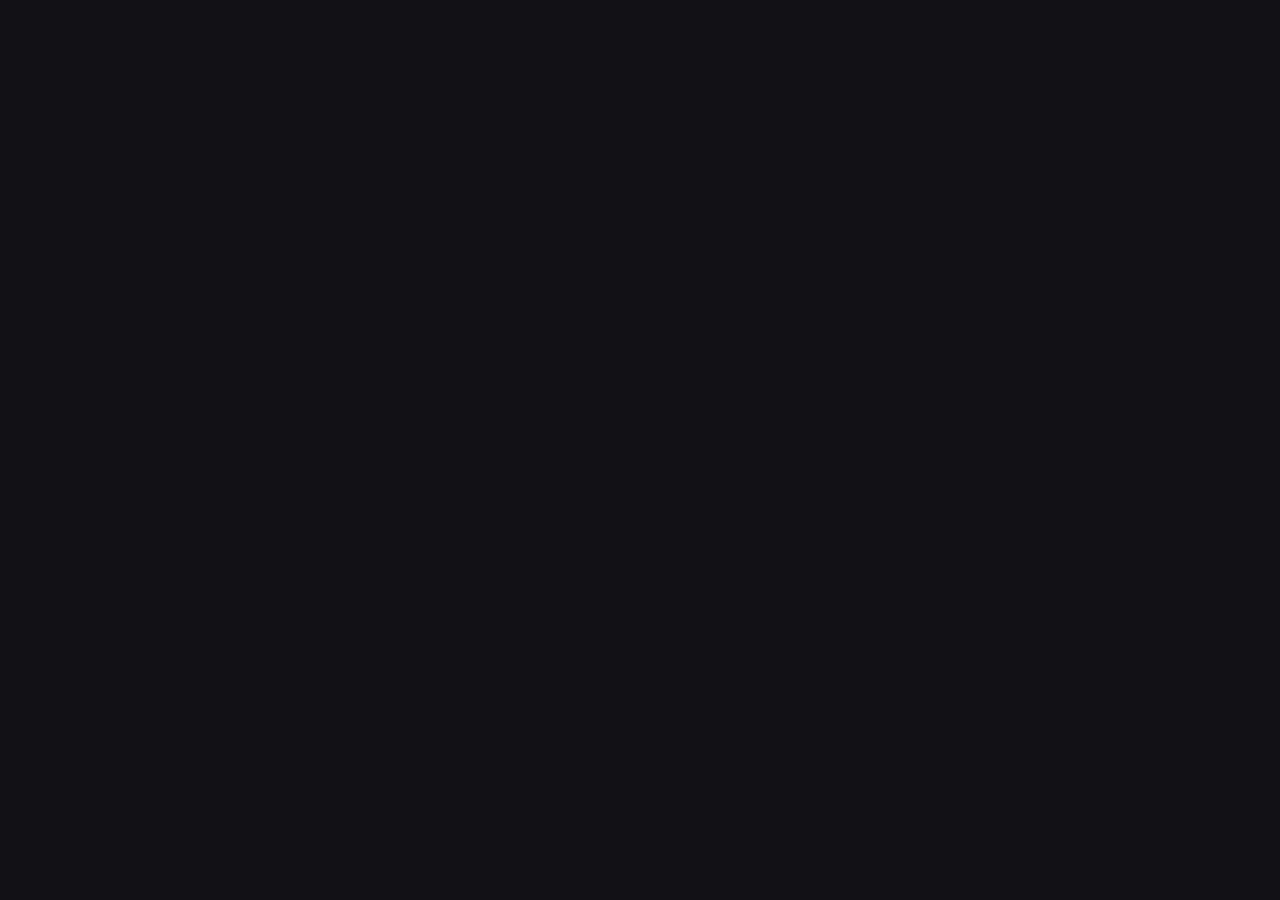
==== privacity.html @ adb990fc "second commit" ====
<!DOCTYPE html>
<html lang="en">
<head>
    <meta charset="UTF-8">
    <meta name="viewport" content="width=device-width, initial-scale=1.0">
    <link rel="stylesheet" href="style.css">
    <title>Politica de Privacidade</title>
</head>
<body>
    
</body>
</html>
---- style.css ----
html {
  font-family: Inter, system-ui, Avenir, Helvetica, Arial, sans-serif;
  line-height: 1.5;
  font-weight: 400;

  font-synthesis: none;
  text-rendering: optimizeLegibility;
  -webkit-font-smoothing: antialiased;
  -moz-osx-font-smoothing: grayscale;
  -webkit-text-size-adjust: 100%;
}
* {
  margin: 0;
}

body {
    display: flex;
    flex-direction: column;
    align-items: center;
    justify-content: center;
    background-color: #121214;
    gap: 2rem;
    padding: 24px;
}
h1 {
    color: white;
}
ul li {
    color: white;
}

a {
    cursor: pointer;
    color: white;
}
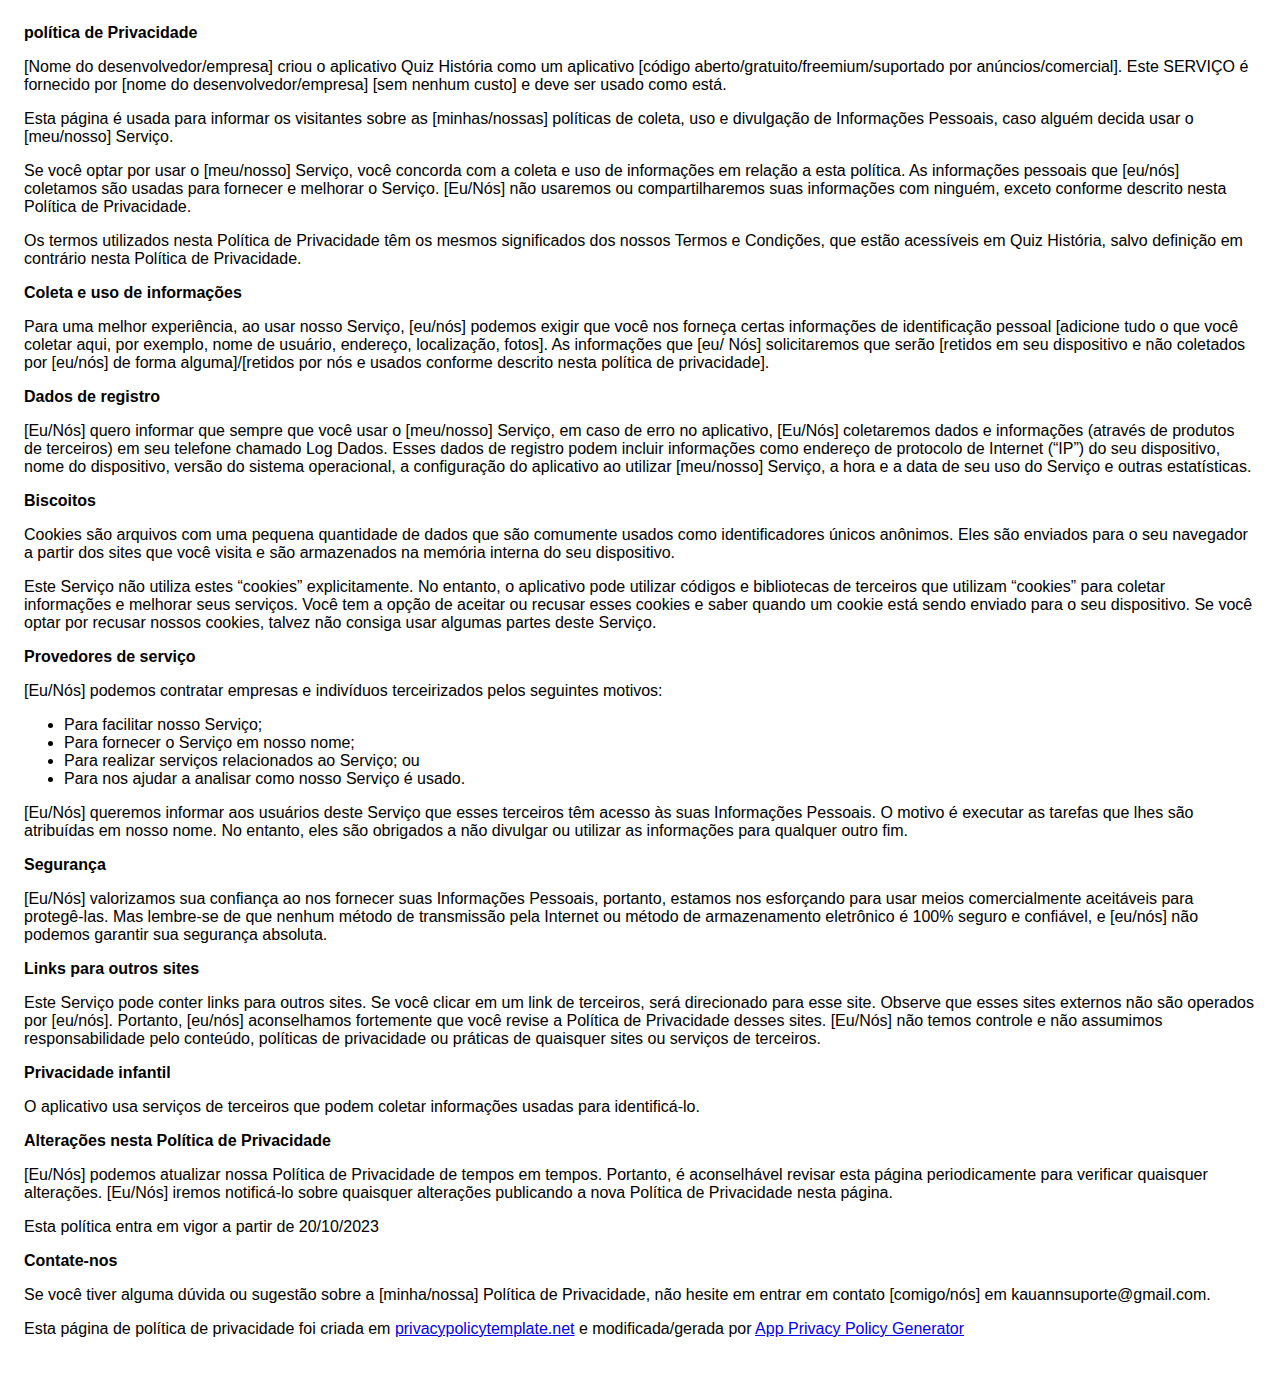
==== commit 41ef52c5: "third commit" ====
--- a/privacity.html
+++ b/privacity.html
@@ -1,12 +1,43 @@
 <!DOCTYPE html>
-<html lang="en">
-<head>
-    <meta charset="UTF-8">
-    <meta name="viewport" content="width=device-width, initial-scale=1.0">
-    <link rel="stylesheet" href="style.css">
-    <title>Politica de Privacidade</title>
-</head>
-<body>
-    
-</body>
-</html>+    <html>
+    <head>
+      <meta charset='utf-8'>
+      <meta name='viewport' content='width=device-width'>
+      <title><font style="vertical-align: inherit;"><font style="vertical-align: inherit;">política de Privacidade</font></font></title>
+      <style> body { font-family: 'Helvetica Neue', Helvetica, Arial, sans-serif; padding:1em; } </style>
+    </head>
+    <body>
+    <strong><font style="vertical-align: inherit;"><font style="vertical-align: inherit;">política de Privacidade</font></font></strong> <p><font style="vertical-align: inherit;"><font style="vertical-align: inherit;">
+                  [Nome do desenvolvedor/empresa] criou o aplicativo Quiz História como um aplicativo [código aberto/gratuito/freemium/suportado por anúncios/comercial]. </font><font style="vertical-align: inherit;">Este SERVIÇO é fornecido por [nome do desenvolvedor/empresa] [sem nenhum custo] e deve ser usado como está.
+                </font></font></p> <p><font style="vertical-align: inherit;"><font style="vertical-align: inherit;">
+                  Esta página é usada para informar os visitantes sobre as [minhas/nossas] políticas de coleta, uso e divulgação de Informações Pessoais, caso alguém decida usar o [meu/nosso] Serviço.
+                </font></font></p> <p><font style="vertical-align: inherit;"><font style="vertical-align: inherit;">
+                  Se você optar por usar o [meu/nosso] Serviço, você concorda com a coleta e uso de informações em relação a esta política. </font><font style="vertical-align: inherit;">As informações pessoais que [eu/nós] coletamos são usadas para fornecer e melhorar o Serviço. </font><font style="vertical-align: inherit;">[Eu/Nós] não usaremos ou compartilharemos suas informações com ninguém, exceto conforme descrito nesta Política de Privacidade.
+                </font></font></p> <p><font style="vertical-align: inherit;"><font style="vertical-align: inherit;">
+                  Os termos utilizados nesta Política de Privacidade têm os mesmos significados dos nossos Termos e Condições, que estão acessíveis em Quiz História, salvo definição em contrário nesta Política de Privacidade.
+                </font></font></p> <p><strong><font style="vertical-align: inherit;"><font style="vertical-align: inherit;">Coleta e uso de informações</font></font></strong></p> <p><font style="vertical-align: inherit;"><font style="vertical-align: inherit;">
+                  Para uma melhor experiência, ao usar nosso Serviço, [eu/nós] podemos exigir que você nos forneça certas informações de identificação pessoal [adicione tudo o que você coletar aqui, por exemplo, nome de usuário, endereço, localização, fotos]. As informações que [eu/ Nós] solicitaremos que serão [retidos em seu dispositivo e não coletados por [eu/nós] de forma alguma]/[retidos por nós e usados ​​conforme descrito nesta política de privacidade].
+                </font></font></p> <!----> <p><strong><font style="vertical-align: inherit;"><font style="vertical-align: inherit;">Dados de registro</font></font></strong></p> <p><font style="vertical-align: inherit;"><font style="vertical-align: inherit;">
+                  [Eu/Nós] quero informar que sempre que você usar o [meu/nosso] Serviço, em caso de erro no aplicativo, [Eu/Nós] coletaremos dados e informações (através de produtos de terceiros) em seu telefone chamado Log Dados. </font><font style="vertical-align: inherit;">Esses dados de registro podem incluir informações como endereço de protocolo de Internet (“IP”) do seu dispositivo, nome do dispositivo, versão do sistema operacional, a configuração do aplicativo ao utilizar [meu/nosso] Serviço, a hora e a data de seu uso do Serviço e outras estatísticas.
+                </font></font></p> <p><strong><font style="vertical-align: inherit;"><font style="vertical-align: inherit;">Biscoitos</font></font></strong></p> <p><font style="vertical-align: inherit;"><font style="vertical-align: inherit;">
+                  Cookies são arquivos com uma pequena quantidade de dados que são comumente usados ​​como identificadores únicos anônimos. </font><font style="vertical-align: inherit;">Eles são enviados para o seu navegador a partir dos sites que você visita e são armazenados na memória interna do seu dispositivo.
+                </font></font></p> <p><font style="vertical-align: inherit;"><font style="vertical-align: inherit;">
+                  Este Serviço não utiliza estes “cookies” explicitamente. </font><font style="vertical-align: inherit;">No entanto, o aplicativo pode utilizar códigos e bibliotecas de terceiros que utilizam “cookies” para coletar informações e melhorar seus serviços. </font><font style="vertical-align: inherit;">Você tem a opção de aceitar ou recusar esses cookies e saber quando um cookie está sendo enviado para o seu dispositivo. </font><font style="vertical-align: inherit;">Se você optar por recusar nossos cookies, talvez não consiga usar algumas partes deste Serviço.
+                </font></font></p> <p><strong><font style="vertical-align: inherit;"><font style="vertical-align: inherit;">Provedores de serviço</font></font></strong></p> <p><font style="vertical-align: inherit;"><font style="vertical-align: inherit;">
+                  [Eu/Nós] podemos contratar empresas e indivíduos terceirizados pelos seguintes motivos:
+                </font></font></p> <ul><li><font style="vertical-align: inherit;"><font style="vertical-align: inherit;">Para facilitar nosso Serviço;</font></font></li> <li><font style="vertical-align: inherit;"><font style="vertical-align: inherit;">Para fornecer o Serviço em nosso nome;</font></font></li> <li><font style="vertical-align: inherit;"><font style="vertical-align: inherit;">Para realizar serviços relacionados ao Serviço; </font><font style="vertical-align: inherit;">ou</font></font></li> <li><font style="vertical-align: inherit;"><font style="vertical-align: inherit;">Para nos ajudar a analisar como nosso Serviço é usado.</font></font></li></ul> <p><font style="vertical-align: inherit;"><font style="vertical-align: inherit;">
+                  [Eu/Nós] queremos informar aos usuários deste Serviço que esses terceiros têm acesso às suas Informações Pessoais. </font><font style="vertical-align: inherit;">O motivo é executar as tarefas que lhes são atribuídas em nosso nome. </font><font style="vertical-align: inherit;">No entanto, eles são obrigados a não divulgar ou utilizar as informações para qualquer outro fim.
+                </font></font></p> <p><strong><font style="vertical-align: inherit;"><font style="vertical-align: inherit;">Segurança</font></font></strong></p> <p><font style="vertical-align: inherit;"><font style="vertical-align: inherit;">
+                  [Eu/Nós] valorizamos sua confiança ao nos fornecer suas Informações Pessoais, portanto, estamos nos esforçando para usar meios comercialmente aceitáveis ​​para protegê-las. </font><font style="vertical-align: inherit;">Mas lembre-se de que nenhum método de transmissão pela Internet ou método de armazenamento eletrônico é 100% seguro e confiável, e [eu/nós] não podemos garantir sua segurança absoluta.
+                </font></font></p> <p><strong><font style="vertical-align: inherit;"><font style="vertical-align: inherit;">Links para outros sites</font></font></strong></p> <p><font style="vertical-align: inherit;"><font style="vertical-align: inherit;">
+                  Este Serviço pode conter links para outros sites. </font><font style="vertical-align: inherit;">Se você clicar em um link de terceiros, será direcionado para esse site. </font><font style="vertical-align: inherit;">Observe que esses sites externos não são operados por [eu/nós]. </font><font style="vertical-align: inherit;">Portanto, [eu/nós] aconselhamos fortemente que você revise a Política de Privacidade desses sites. </font><font style="vertical-align: inherit;">[Eu/Nós] não temos controle e não assumimos responsabilidade pelo conteúdo, políticas de privacidade ou práticas de quaisquer sites ou serviços de terceiros.
+                </font></font></p> <p><strong><font style="vertical-align: inherit;"><font style="vertical-align: inherit;">Privacidade infantil</font></font></strong></p> <!----> <div><p><font style="vertical-align: inherit;"><font style="vertical-align: inherit;">
+                    O aplicativo usa serviços de terceiros que podem coletar informações usadas para identificá-lo.
+                  </font></font></p></div> <p><strong><font style="vertical-align: inherit;"><font style="vertical-align: inherit;">Alterações nesta Política de Privacidade</font></font></strong></p> <p><font style="vertical-align: inherit;"><font style="vertical-align: inherit;">
+                  [Eu/Nós] podemos atualizar nossa Política de Privacidade de tempos em tempos. </font><font style="vertical-align: inherit;">Portanto, é aconselhável revisar esta página periodicamente para verificar quaisquer alterações. </font><font style="vertical-align: inherit;">[Eu/Nós] iremos notificá-lo sobre quaisquer alterações publicando a nova Política de Privacidade nesta página.
+                </font></font></p> <p><font style="vertical-align: inherit;"><font style="vertical-align: inherit;">Esta política entra em vigor a partir de 20/10/2023</font></font></p> <p><strong><font style="vertical-align: inherit;"><font style="vertical-align: inherit;">Contate-nos</font></font></strong></p> <p><font style="vertical-align: inherit;"><font style="vertical-align: inherit;">
+                  Se você tiver alguma dúvida ou sugestão sobre a [minha/nossa] Política de Privacidade, não hesite em entrar em contato [comigo/nós] em kauannsuporte@gmail.com.
+                </font></font></p> <p><font style="vertical-align: inherit;"><font style="vertical-align: inherit;">Esta página de política de privacidade foi criada em </font></font><a href="https://privacypolicytemplate.net" target="_blank" rel="noopener noreferrer"><font style="vertical-align: inherit;"><font style="vertical-align: inherit;">privacypolicytemplate.net</font></font></a><font style="vertical-align: inherit;"><font style="vertical-align: inherit;"> e modificada/gerada por </font></font><a href="https://app-privacy-policy-generator.nisrulz.com/" target="_blank" rel="noopener noreferrer"><font style="vertical-align: inherit;"><font style="vertical-align: inherit;">App Privacy Policy Generator</font></font></a></p>
+    </body>
+    </html>
+      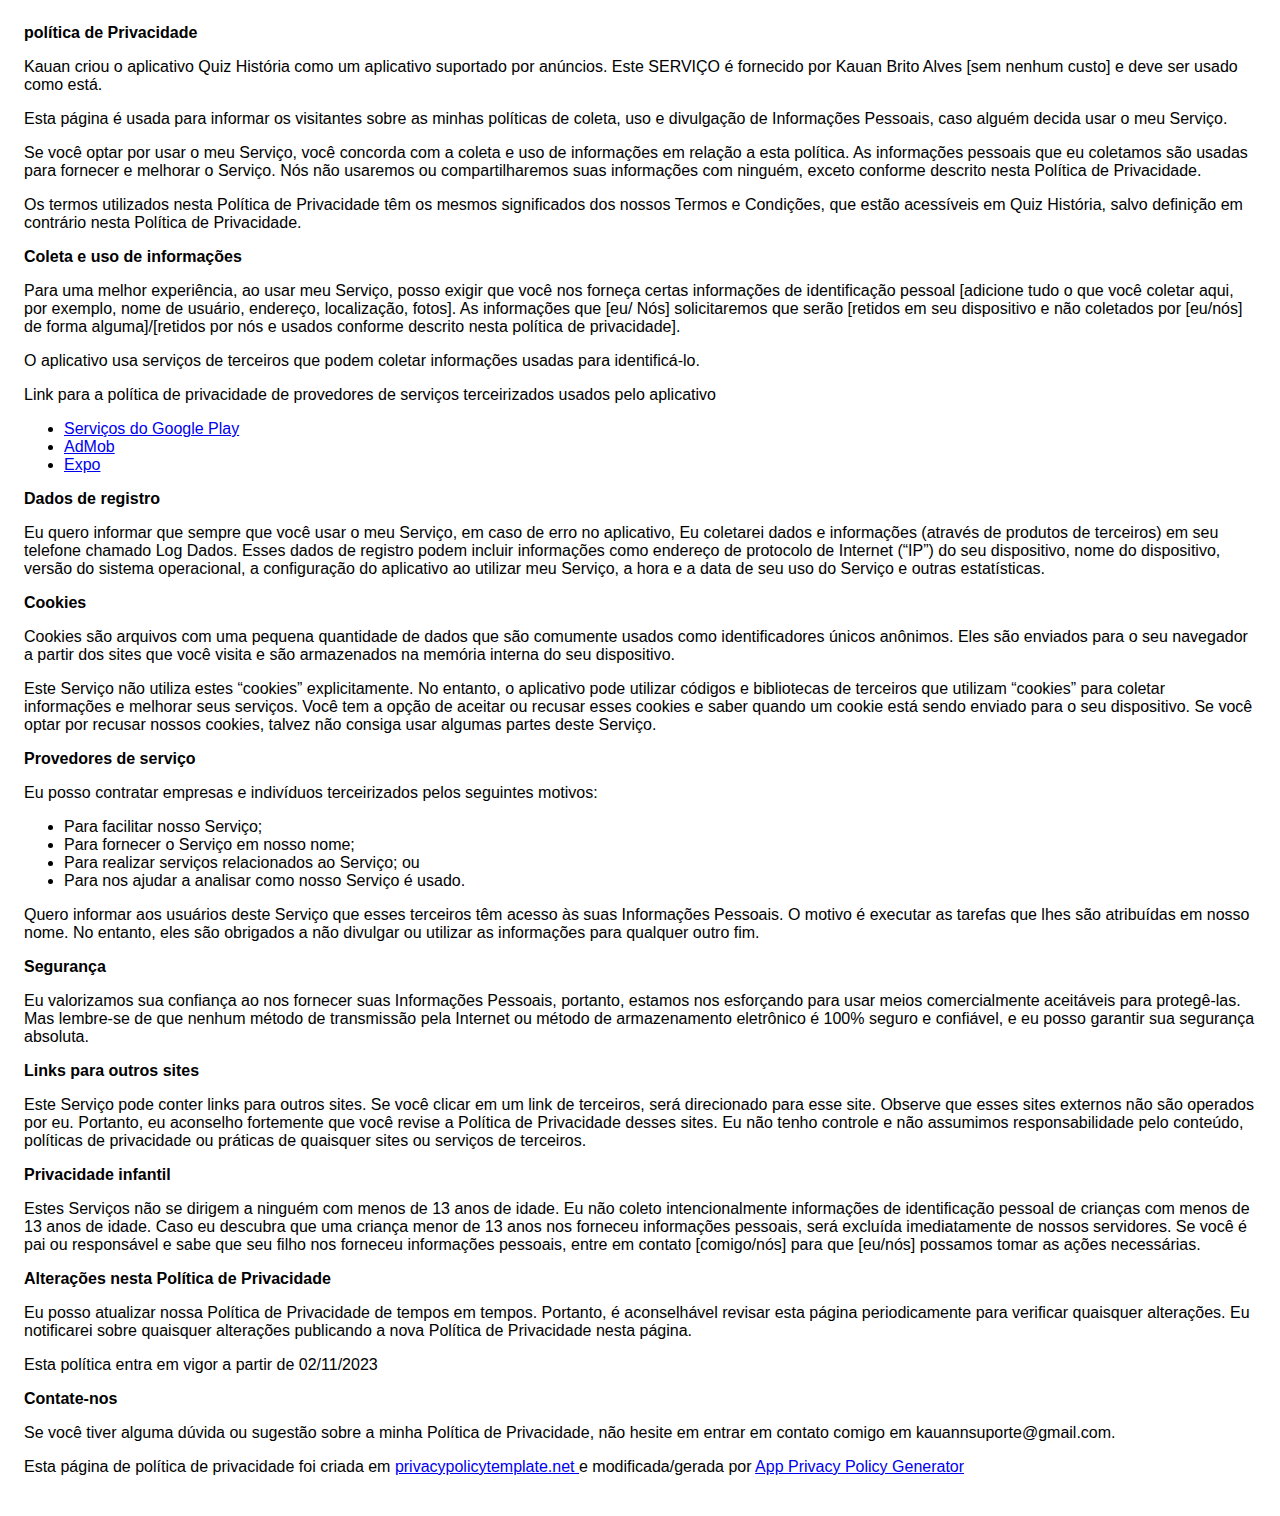
==== commit e4c1af84: "fix" ====
--- a/privacity.html
+++ b/privacity.html
@@ -3,41 +3,370 @@
     <head>
       <meta charset='utf-8'>
       <meta name='viewport' content='width=device-width'>
-      <title><font style="vertical-align: inherit;"><font style="vertical-align: inherit;">política de Privacidade</font></font></title>
-      <style> body { font-family: 'Helvetica Neue', Helvetica, Arial, sans-serif; padding:1em; } </style>
+      <title>Política de Privacidade</title>
+      <style> 
+        body { 
+          font-family: 'Helvetica Neue', Helvetica, Arial, sans-serif;
+           padding:1em; 
+          } 
+      </style> 
     </head>
+
     <body>
-    <strong><font style="vertical-align: inherit;"><font style="vertical-align: inherit;">política de Privacidade</font></font></strong> <p><font style="vertical-align: inherit;"><font style="vertical-align: inherit;">
-                  [Nome do desenvolvedor/empresa] criou o aplicativo Quiz História como um aplicativo [código aberto/gratuito/freemium/suportado por anúncios/comercial]. </font><font style="vertical-align: inherit;">Este SERVIÇO é fornecido por [nome do desenvolvedor/empresa] [sem nenhum custo] e deve ser usado como está.
-                </font></font></p> <p><font style="vertical-align: inherit;"><font style="vertical-align: inherit;">
-                  Esta página é usada para informar os visitantes sobre as [minhas/nossas] políticas de coleta, uso e divulgação de Informações Pessoais, caso alguém decida usar o [meu/nosso] Serviço.
-                </font></font></p> <p><font style="vertical-align: inherit;"><font style="vertical-align: inherit;">
-                  Se você optar por usar o [meu/nosso] Serviço, você concorda com a coleta e uso de informações em relação a esta política. </font><font style="vertical-align: inherit;">As informações pessoais que [eu/nós] coletamos são usadas para fornecer e melhorar o Serviço. </font><font style="vertical-align: inherit;">[Eu/Nós] não usaremos ou compartilharemos suas informações com ninguém, exceto conforme descrito nesta Política de Privacidade.
-                </font></font></p> <p><font style="vertical-align: inherit;"><font style="vertical-align: inherit;">
-                  Os termos utilizados nesta Política de Privacidade têm os mesmos significados dos nossos Termos e Condições, que estão acessíveis em Quiz História, salvo definição em contrário nesta Política de Privacidade.
-                </font></font></p> <p><strong><font style="vertical-align: inherit;"><font style="vertical-align: inherit;">Coleta e uso de informações</font></font></strong></p> <p><font style="vertical-align: inherit;"><font style="vertical-align: inherit;">
-                  Para uma melhor experiência, ao usar nosso Serviço, [eu/nós] podemos exigir que você nos forneça certas informações de identificação pessoal [adicione tudo o que você coletar aqui, por exemplo, nome de usuário, endereço, localização, fotos]. As informações que [eu/ Nós] solicitaremos que serão [retidos em seu dispositivo e não coletados por [eu/nós] de forma alguma]/[retidos por nós e usados ​​conforme descrito nesta política de privacidade].
-                </font></font></p> <!----> <p><strong><font style="vertical-align: inherit;"><font style="vertical-align: inherit;">Dados de registro</font></font></strong></p> <p><font style="vertical-align: inherit;"><font style="vertical-align: inherit;">
-                  [Eu/Nós] quero informar que sempre que você usar o [meu/nosso] Serviço, em caso de erro no aplicativo, [Eu/Nós] coletaremos dados e informações (através de produtos de terceiros) em seu telefone chamado Log Dados. </font><font style="vertical-align: inherit;">Esses dados de registro podem incluir informações como endereço de protocolo de Internet (“IP”) do seu dispositivo, nome do dispositivo, versão do sistema operacional, a configuração do aplicativo ao utilizar [meu/nosso] Serviço, a hora e a data de seu uso do Serviço e outras estatísticas.
-                </font></font></p> <p><strong><font style="vertical-align: inherit;"><font style="vertical-align: inherit;">Biscoitos</font></font></strong></p> <p><font style="vertical-align: inherit;"><font style="vertical-align: inherit;">
-                  Cookies são arquivos com uma pequena quantidade de dados que são comumente usados ​​como identificadores únicos anônimos. </font><font style="vertical-align: inherit;">Eles são enviados para o seu navegador a partir dos sites que você visita e são armazenados na memória interna do seu dispositivo.
-                </font></font></p> <p><font style="vertical-align: inherit;"><font style="vertical-align: inherit;">
-                  Este Serviço não utiliza estes “cookies” explicitamente. </font><font style="vertical-align: inherit;">No entanto, o aplicativo pode utilizar códigos e bibliotecas de terceiros que utilizam “cookies” para coletar informações e melhorar seus serviços. </font><font style="vertical-align: inherit;">Você tem a opção de aceitar ou recusar esses cookies e saber quando um cookie está sendo enviado para o seu dispositivo. </font><font style="vertical-align: inherit;">Se você optar por recusar nossos cookies, talvez não consiga usar algumas partes deste Serviço.
-                </font></font></p> <p><strong><font style="vertical-align: inherit;"><font style="vertical-align: inherit;">Provedores de serviço</font></font></strong></p> <p><font style="vertical-align: inherit;"><font style="vertical-align: inherit;">
-                  [Eu/Nós] podemos contratar empresas e indivíduos terceirizados pelos seguintes motivos:
-                </font></font></p> <ul><li><font style="vertical-align: inherit;"><font style="vertical-align: inherit;">Para facilitar nosso Serviço;</font></font></li> <li><font style="vertical-align: inherit;"><font style="vertical-align: inherit;">Para fornecer o Serviço em nosso nome;</font></font></li> <li><font style="vertical-align: inherit;"><font style="vertical-align: inherit;">Para realizar serviços relacionados ao Serviço; </font><font style="vertical-align: inherit;">ou</font></font></li> <li><font style="vertical-align: inherit;"><font style="vertical-align: inherit;">Para nos ajudar a analisar como nosso Serviço é usado.</font></font></li></ul> <p><font style="vertical-align: inherit;"><font style="vertical-align: inherit;">
-                  [Eu/Nós] queremos informar aos usuários deste Serviço que esses terceiros têm acesso às suas Informações Pessoais. </font><font style="vertical-align: inherit;">O motivo é executar as tarefas que lhes são atribuídas em nosso nome. </font><font style="vertical-align: inherit;">No entanto, eles são obrigados a não divulgar ou utilizar as informações para qualquer outro fim.
-                </font></font></p> <p><strong><font style="vertical-align: inherit;"><font style="vertical-align: inherit;">Segurança</font></font></strong></p> <p><font style="vertical-align: inherit;"><font style="vertical-align: inherit;">
-                  [Eu/Nós] valorizamos sua confiança ao nos fornecer suas Informações Pessoais, portanto, estamos nos esforçando para usar meios comercialmente aceitáveis ​​para protegê-las. </font><font style="vertical-align: inherit;">Mas lembre-se de que nenhum método de transmissão pela Internet ou método de armazenamento eletrônico é 100% seguro e confiável, e [eu/nós] não podemos garantir sua segurança absoluta.
-                </font></font></p> <p><strong><font style="vertical-align: inherit;"><font style="vertical-align: inherit;">Links para outros sites</font></font></strong></p> <p><font style="vertical-align: inherit;"><font style="vertical-align: inherit;">
-                  Este Serviço pode conter links para outros sites. </font><font style="vertical-align: inherit;">Se você clicar em um link de terceiros, será direcionado para esse site. </font><font style="vertical-align: inherit;">Observe que esses sites externos não são operados por [eu/nós]. </font><font style="vertical-align: inherit;">Portanto, [eu/nós] aconselhamos fortemente que você revise a Política de Privacidade desses sites. </font><font style="vertical-align: inherit;">[Eu/Nós] não temos controle e não assumimos responsabilidade pelo conteúdo, políticas de privacidade ou práticas de quaisquer sites ou serviços de terceiros.
-                </font></font></p> <p><strong><font style="vertical-align: inherit;"><font style="vertical-align: inherit;">Privacidade infantil</font></font></strong></p> <!----> <div><p><font style="vertical-align: inherit;"><font style="vertical-align: inherit;">
-                    O aplicativo usa serviços de terceiros que podem coletar informações usadas para identificá-lo.
-                  </font></font></p></div> <p><strong><font style="vertical-align: inherit;"><font style="vertical-align: inherit;">Alterações nesta Política de Privacidade</font></font></strong></p> <p><font style="vertical-align: inherit;"><font style="vertical-align: inherit;">
-                  [Eu/Nós] podemos atualizar nossa Política de Privacidade de tempos em tempos. </font><font style="vertical-align: inherit;">Portanto, é aconselhável revisar esta página periodicamente para verificar quaisquer alterações. </font><font style="vertical-align: inherit;">[Eu/Nós] iremos notificá-lo sobre quaisquer alterações publicando a nova Política de Privacidade nesta página.
-                </font></font></p> <p><font style="vertical-align: inherit;"><font style="vertical-align: inherit;">Esta política entra em vigor a partir de 20/10/2023</font></font></p> <p><strong><font style="vertical-align: inherit;"><font style="vertical-align: inherit;">Contate-nos</font></font></strong></p> <p><font style="vertical-align: inherit;"><font style="vertical-align: inherit;">
-                  Se você tiver alguma dúvida ou sugestão sobre a [minha/nossa] Política de Privacidade, não hesite em entrar em contato [comigo/nós] em kauannsuporte@gmail.com.
-                </font></font></p> <p><font style="vertical-align: inherit;"><font style="vertical-align: inherit;">Esta página de política de privacidade foi criada em </font></font><a href="https://privacypolicytemplate.net" target="_blank" rel="noopener noreferrer"><font style="vertical-align: inherit;"><font style="vertical-align: inherit;">privacypolicytemplate.net</font></font></a><font style="vertical-align: inherit;"><font style="vertical-align: inherit;"> e modificada/gerada por </font></font><a href="https://app-privacy-policy-generator.nisrulz.com/" target="_blank" rel="noopener noreferrer"><font style="vertical-align: inherit;"><font style="vertical-align: inherit;">App Privacy Policy Generator</font></font></a></p>
+      <strong>
+        <font style="vertical-align: inherit;"><font style="vertical-align: inherit;">política de Privacidade</font></font>
+      </strong> 
+      <p>
+        <font style="vertical-align: inherit;">
+          <font style="vertical-align: inherit;">
+                    Kauan criou o aplicativo Quiz História como um aplicativo suportado por anúncios. </font><font style="vertical-align: inherit;">Este SERVIÇO é fornecido por Kauan Brito Alves [sem nenhum custo] e deve ser usado como está.
+          </font>
+        </font>
+      </p> 
+      <p>
+        <font style="vertical-align: inherit;">
+          <font style="vertical-align: inherit;">
+                    Esta página é usada para informar os visitantes sobre as minhas políticas de coleta, uso e divulgação de Informações Pessoais, caso alguém decida usar o meu Serviço.
+          </font>
+        </font>
+      </p> 
+      <p>
+        <font style="vertical-align: inherit;">
+          <font style="vertical-align: inherit;">
+                    Se você optar por usar o meu Serviço, você concorda com a coleta e uso de informações em relação a esta política. 
+          </font>
+          <font style="vertical-align: inherit;">
+            As informações pessoais que eu coletamos são usadas para fornecer e melhorar o Serviço. 
+          </font>
+          <font style="vertical-align: inherit;">
+            Nós não usaremos ou compartilharemos suas informações com ninguém, exceto conforme descrito nesta Política de Privacidade.
+          </font>
+        </font>
+      </p> 
+      <p>
+        <font style="vertical-align: inherit;">
+          <font style="vertical-align: inherit;">
+                    Os termos utilizados nesta Política de Privacidade têm os mesmos significados dos nossos Termos e Condições, que estão acessíveis em Quiz História, salvo definição em contrário nesta Política de Privacidade.
+          </font>
+        </font>
+      </p> 
+      <p>
+        <strong>
+          <font style="vertical-align: inherit;">
+            <font style="vertical-align: inherit;">
+              Coleta e uso de informações
+            </font>
+          </font>
+        </strong>
+      </p>
+      <p>
+        <font style="vertical-align: inherit;">
+          <font style="vertical-align: inherit;">
+                    Para uma melhor experiência, ao usar meu Serviço, posso exigir que você nos forneça certas informações de identificação pessoal [adicione tudo o que você coletar aqui, por exemplo, nome de usuário, endereço, localização, fotos]. As informações que [eu/ Nós] solicitaremos que serão [retidos em seu dispositivo e não coletados por [eu/nós] de forma alguma]/[retidos por nós e usados ​​conforme descrito nesta política de privacidade].
+          </font>
+        </font>
+      </p> 
+      <div>
+        <p>
+          <font style="vertical-align: inherit;">
+            <font style="vertical-align: inherit;">
+                      O aplicativo usa serviços de terceiros que podem coletar informações usadas para identificá-lo.
+            </font>
+          </font>
+        </p> 
+        <p>
+          <font style="vertical-align: inherit;">
+            <font style="vertical-align: inherit;">
+                      Link para a política de privacidade de provedores de serviços terceirizados usados ​​pelo aplicativo
+            </font>
+          </font>
+        </p> 
+        <ul>
+          <li>
+            <a href="https://www.google.com/policies/privacy/" target="_blank" rel="noopener noreferrer">
+              <font style="vertical-align: inherit;">
+                <font style="vertical-align: inherit;">
+                  Serviços do Google Play
+                </font>
+              </font>
+            </a>
+          </li>
+          <li>
+            <a href="https://support.google.com/admob/answer/6128543?hl=en" target="_blank" rel="noopener noreferrer">
+              <font style="vertical-align: inherit;">
+                <font style="vertical-align: inherit;">
+                  AdMob
+                </font>
+              </font>
+            </a>
+          </li>
+          <!----><!----><!----><!----><!----><!----><!----><!----><!----><!----><!----><!----><!---->
+          <li>
+            <a href="https://expo.io/privacy" target="_blank" rel="noopener noreferrer">
+              <font style="vertical-align: inherit;">
+                <font style="vertical-align: inherit;">
+                  Expo
+                </font>
+              </font>
+            </a>
+          </li>
+          <!----><!----><!----><!----><!----><!----><!----><!----><!----><!----><!----><!----><!---->
+        </ul>
+      </div> 
+      <p>
+        <strong>
+          <font style="vertical-align: inherit;">
+            <font style="vertical-align: inherit;">
+              Dados de registro
+            </font>
+          </font>
+        </strong>
+      </p> 
+      <p>
+        <font style="vertical-align: inherit;">
+          <font style="vertical-align: inherit;">
+                    Eu quero informar que sempre que você usar o meu Serviço, em caso de erro no aplicativo, Eu coletarei dados e informações (através de produtos de terceiros) em seu telefone chamado Log Dados. 
+          </font>
+          <font style="vertical-align: inherit;">
+            Esses dados de registro podem incluir informações como endereço de protocolo de Internet (“IP”) do seu dispositivo, nome do dispositivo, versão do sistema operacional,
+             a configuração do aplicativo ao utilizar meu Serviço, a hora e a data de seu uso do Serviço e outras estatísticas.
+          </font>
+        </font>
+      </p> 
+      <p>
+        <strong>
+          <font style="vertical-align: inherit;">
+            <font style="vertical-align: inherit;">
+              Cookies
+            </font>
+          </font>
+        </strong>
+      </p> 
+      <p>
+        <font style="vertical-align: inherit;">
+          <font style="vertical-align: inherit;">
+                    Cookies são arquivos com uma pequena quantidade de dados que são comumente usados ​​como identificadores únicos anônimos. 
+          </font>
+          <font style="vertical-align: inherit;">
+            Eles são enviados para o seu navegador a partir dos sites que você visita e são armazenados na memória interna do seu dispositivo.
+          </font>
+        </font>
+      </p> 
+      <p>
+        <font style="vertical-align: inherit;">
+          <font style="vertical-align: inherit;">
+                    Este Serviço não utiliza estes “cookies” explicitamente. 
+          </font>
+          <font style="vertical-align: inherit;">
+            No entanto, o aplicativo pode utilizar códigos e bibliotecas de terceiros que utilizam “cookies” para coletar informações e melhorar seus serviços. 
+          </font>
+          <font style="vertical-align: inherit;">
+            Você tem a opção de aceitar ou recusar esses cookies e saber quando um cookie está sendo enviado para o seu dispositivo. 
+          </font>
+          <font style="vertical-align: inherit;">
+            Se você optar por recusar nossos cookies, talvez não consiga usar algumas partes deste Serviço.
+          </font>
+        </font>
+      </p> 
+      <p>
+        <strong>
+          <font style="vertical-align: inherit;">
+            <font style="vertical-align: inherit;">
+              Provedores de serviço
+            </font>
+          </font>
+        </strong>
+      </p> 
+      <p>
+        <font style="vertical-align: inherit;">
+          <font style="vertical-align: inherit;">
+                    Eu posso contratar empresas e indivíduos terceirizados pelos seguintes motivos:
+          </font>
+        </font>
+      </p> 
+      <ul>
+        <li>
+          <font style="vertical-align: inherit;">
+            <font style="vertical-align: inherit;">
+              Para facilitar nosso Serviço;
+            </font>
+          </font>
+        </li> 
+        <li>
+          <font style="vertical-align: inherit;">
+            <font style="vertical-align: inherit;">
+              Para fornecer o Serviço em nosso nome;
+            </font>
+          </font>
+        </li> 
+        <li>
+          <font style="vertical-align: inherit;">
+            <font style="vertical-align: inherit;">
+              Para realizar serviços relacionados ao Serviço; 
+            </font>
+            <font style="vertical-align: inherit;">
+              ou
+            </font>
+          </font>
+        </li> 
+        <li>
+          <font style="vertical-align: inherit;">
+            <font style="vertical-align: inherit;">
+              Para nos ajudar a analisar como nosso Serviço é usado.
+            </font>
+          </font>
+        </li>
+      </ul> 
+      <p>
+        <font style="vertical-align: inherit;">
+          <font style="vertical-align: inherit;">
+                    Quero informar aos usuários deste Serviço que esses terceiros têm acesso às suas Informações Pessoais. 
+          </font>
+          <font style="vertical-align: inherit;">
+            O motivo é executar as tarefas que lhes são atribuídas em nosso nome. 
+          </font>
+          <font style="vertical-align: inherit;">
+            No entanto, eles são obrigados a não divulgar ou utilizar as informações para qualquer outro fim.
+          </font>
+        </font>
+      </p> 
+      <p>
+        <strong>
+          <font style="vertical-align: inherit;">
+            <font style="vertical-align: inherit;">
+              Segurança
+            </font>
+          </font>
+        </strong>
+      </p> 
+      <p>
+        <font style="vertical-align: inherit;">
+          <font style="vertical-align: inherit;">
+                    Eu valorizamos sua confiança ao nos fornecer suas Informações Pessoais, portanto, estamos nos esforçando para usar meios comercialmente aceitáveis ​​para protegê-las.    
+          </font>
+          <font style="vertical-align: inherit;">
+            Mas lembre-se de que nenhum método de transmissão pela Internet ou método de armazenamento eletrônico é 100% seguro e confiável, e eu posso garantir sua segurança absoluta.
+          </font>
+        </font>
+      </p> 
+      <p>
+        <strong>
+          <font style="vertical-align: inherit;">
+            <font style="vertical-align: inherit;">
+              Links para outros sites
+            </font>
+          </font>
+        </strong>
+      </p> 
+      <p>
+        <font style="vertical-align: inherit;">
+          <font style="vertical-align: inherit;">
+                    Este Serviço pode conter links para outros sites. 
+          </font>
+          <font style="vertical-align: inherit;">
+            Se você clicar em um link de terceiros, será direcionado para esse site. 
+          </font>
+          <font style="vertical-align: inherit;">
+            Observe que esses sites externos não são operados por eu. 
+          </font>
+          <font style="vertical-align: inherit;">
+            Portanto, eu aconselho fortemente que você revise a Política de Privacidade desses sites. 
+          </font>
+          <font style="vertical-align: inherit;">
+            Eu não tenho controle e não assumimos responsabilidade pelo conteúdo, políticas de privacidade ou práticas de quaisquer sites ou serviços de terceiros.
+          </font>
+        </font>
+      </p> 
+      <p>
+        <strong>
+          <font style="vertical-align: inherit;">
+            <font style="vertical-align: inherit;">
+              Privacidade infantil
+            </font>
+          </font>
+        </strong>
+      </p> 
+      <div>
+        <p>
+          <font style="vertical-align: inherit;">
+            <font style="vertical-align: inherit;">
+                      Estes Serviços não se dirigem a ninguém com menos de 13 anos de idade. Eu não coleto intencionalmente informações de identificação pessoal de crianças com menos de 13 anos de idade. </font><font style="vertical-align: inherit;">Caso eu descubra que uma criança menor de 13 anos nos forneceu informações pessoais, será excluída imediatamente de nossos servidores. </font><font style="vertical-align: inherit;">Se você é pai ou responsável e sabe que seu filho nos forneceu informações pessoais, entre em contato [comigo/nós] para que [eu/nós] possamos tomar as ações necessárias.
+            </font>
+          </font>
+        </p>
+      </div> 
+      <!----> 
+      <p>
+        <strong>
+          <font style="vertical-align: inherit;">
+            <font style="vertical-align: inherit;">
+              Alterações nesta Política de Privacidade
+            </font>
+          </font>
+        </strong>
+      </p> 
+      <p>
+        <font style="vertical-align: inherit;">
+          <font style="vertical-align: inherit;">
+                    Eu posso atualizar nossa Política de Privacidade de tempos em tempos.
+          </font>
+          <font style="vertical-align: inherit;">
+            Portanto, é aconselhável revisar esta página periodicamente para verificar quaisquer alterações. 
+          </font>
+          <font style="vertical-align: inherit;">
+            Eu notificarei sobre quaisquer alterações publicando a nova Política de Privacidade nesta página.
+          </font>
+        </font>
+      </p> 
+      <p>
+        <font style="vertical-align: inherit;">
+          <font style="vertical-align: inherit;">
+            Esta política entra em vigor a partir de 02/11/2023
+          </font>
+        </font>
+      </p> 
+      <p>
+        <strong>
+          <font style="vertical-align: inherit;">
+            <font style="vertical-align: inherit;">
+              Contate-nos
+            </font>
+          </font>
+        </strong>
+      </p> 
+      <p>
+        <font style="vertical-align: inherit;">
+          <font style="vertical-align: inherit;">
+                    Se você tiver alguma dúvida ou sugestão sobre a minha Política de Privacidade, não hesite em entrar em contato comigo em kauannsuporte@gmail.com.
+          </font>
+        </font>
+      </p> 
+      <p>
+        <font style="vertical-align: inherit;">
+          <font style="vertical-align: inherit;">
+            Esta página de política de privacidade foi criada em 
+          </font>
+        </font>
+        <a href="https://privacypolicytemplate.net" target="_blank" rel="noopener noreferrer">
+          <font style="vertical-align: inherit;">
+            <font style="vertical-align: inherit;">
+              privacypolicytemplate.net
+            </font>
+          </font>
+        </a>
+        <font style="vertical-align: inherit;">
+          <font style="vertical-align: inherit;">
+             e modificada/gerada por 
+          </font>
+        </font>
+          <a href="https://app-privacy-policy-generator.nisrulz.com/" target="_blank" rel="noopener noreferrer">
+            <font style="vertical-align: inherit;">
+              <font style="vertical-align: inherit;">
+                App Privacy Policy Generator
+              </font>
+            </font>
+          </a>
+        </p>
     </body>
     </html>
       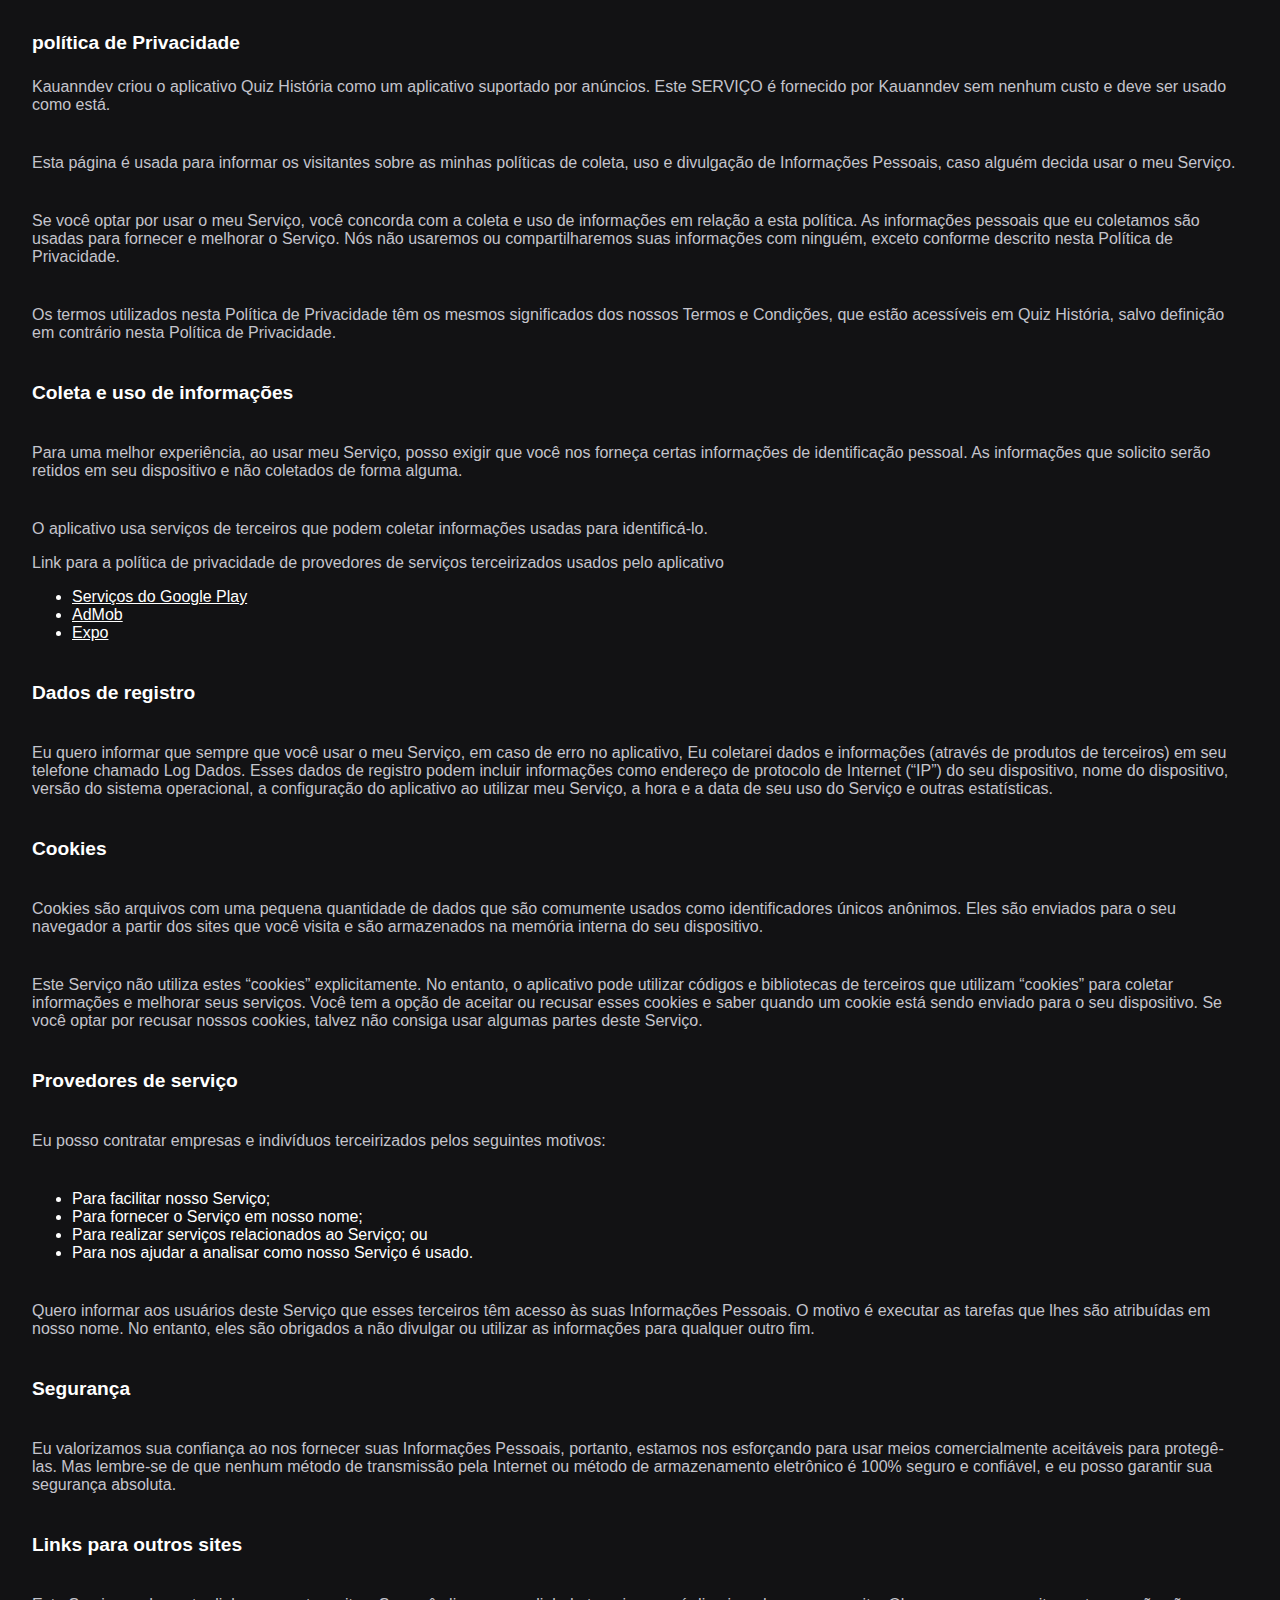
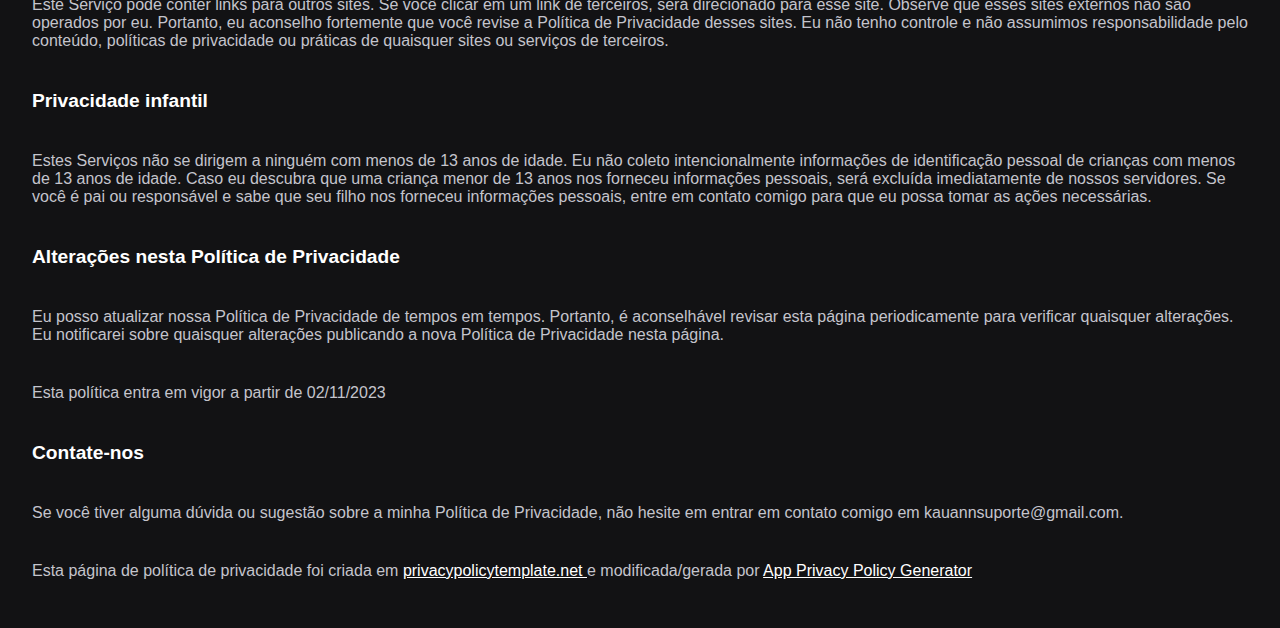
==== commit a08f9c11: "fix" ====
--- a/privacity.html
+++ b/privacity.html
@@ -7,7 +7,27 @@
       <style> 
         body { 
           font-family: 'Helvetica Neue', Helvetica, Arial, sans-serif;
-           padding:1em; 
+          display: flex;
+          flex-direction: column;
+          justify-content: center;
+          background-color: #121214;
+          gap: 0.5rem;
+          padding: 24px;
+          }
+          strong {
+            font-size: 1.2rem;
+            color: white;
+          }
+          p {
+              color: #C4C4CC;
+          }
+          ul li {
+              color: white;
+          }
+
+          a {
+              cursor: pointer;
+              color: white;
           } 
       </style> 
     </head>
@@ -19,7 +39,7 @@
       <p>
         <font style="vertical-align: inherit;">
           <font style="vertical-align: inherit;">
-                    Kauan criou o aplicativo Quiz História como um aplicativo suportado por anúncios. </font><font style="vertical-align: inherit;">Este SERVIÇO é fornecido por Kauan Brito Alves [sem nenhum custo] e deve ser usado como está.
+                    Kauanndev criou o aplicativo Quiz História como um aplicativo suportado por anúncios. </font><font style="vertical-align: inherit;">Este SERVIÇO é fornecido por Kauanndev sem nenhum custo e deve ser usado como está.
           </font>
         </font>
       </p> 
@@ -62,7 +82,7 @@
       <p>
         <font style="vertical-align: inherit;">
           <font style="vertical-align: inherit;">
-                    Para uma melhor experiência, ao usar meu Serviço, posso exigir que você nos forneça certas informações de identificação pessoal [adicione tudo o que você coletar aqui, por exemplo, nome de usuário, endereço, localização, fotos]. As informações que [eu/ Nós] solicitaremos que serão [retidos em seu dispositivo e não coletados por [eu/nós] de forma alguma]/[retidos por nós e usados ​​conforme descrito nesta política de privacidade].
+                    Para uma melhor experiência, ao usar meu Serviço, posso exigir que você nos forneça certas informações de identificação pessoal. As informações que solicito serão retidos em seu dispositivo e não coletados de forma alguma.
           </font>
         </font>
       </p> 
@@ -290,7 +310,13 @@
         <p>
           <font style="vertical-align: inherit;">
             <font style="vertical-align: inherit;">
-                      Estes Serviços não se dirigem a ninguém com menos de 13 anos de idade. Eu não coleto intencionalmente informações de identificação pessoal de crianças com menos de 13 anos de idade. </font><font style="vertical-align: inherit;">Caso eu descubra que uma criança menor de 13 anos nos forneceu informações pessoais, será excluída imediatamente de nossos servidores. </font><font style="vertical-align: inherit;">Se você é pai ou responsável e sabe que seu filho nos forneceu informações pessoais, entre em contato [comigo/nós] para que [eu/nós] possamos tomar as ações necessárias.
+                Estes Serviços não se dirigem a ninguém com menos de 13 anos de idade. Eu não coleto intencionalmente informações de identificação pessoal de crianças com menos de 13 anos de idade. 
+            </font>
+            <font style="vertical-align: inherit;">
+              Caso eu descubra que uma criança menor de 13 anos nos forneceu informações pessoais, será excluída imediatamente de nossos servidores. 
+            </font>
+            <font style="vertical-align: inherit;">
+              Se você é pai ou responsável e sabe que seu filho nos forneceu informações pessoais, entre em contato comigo para que eu possa tomar as ações necessárias.
             </font>
           </font>
         </p>
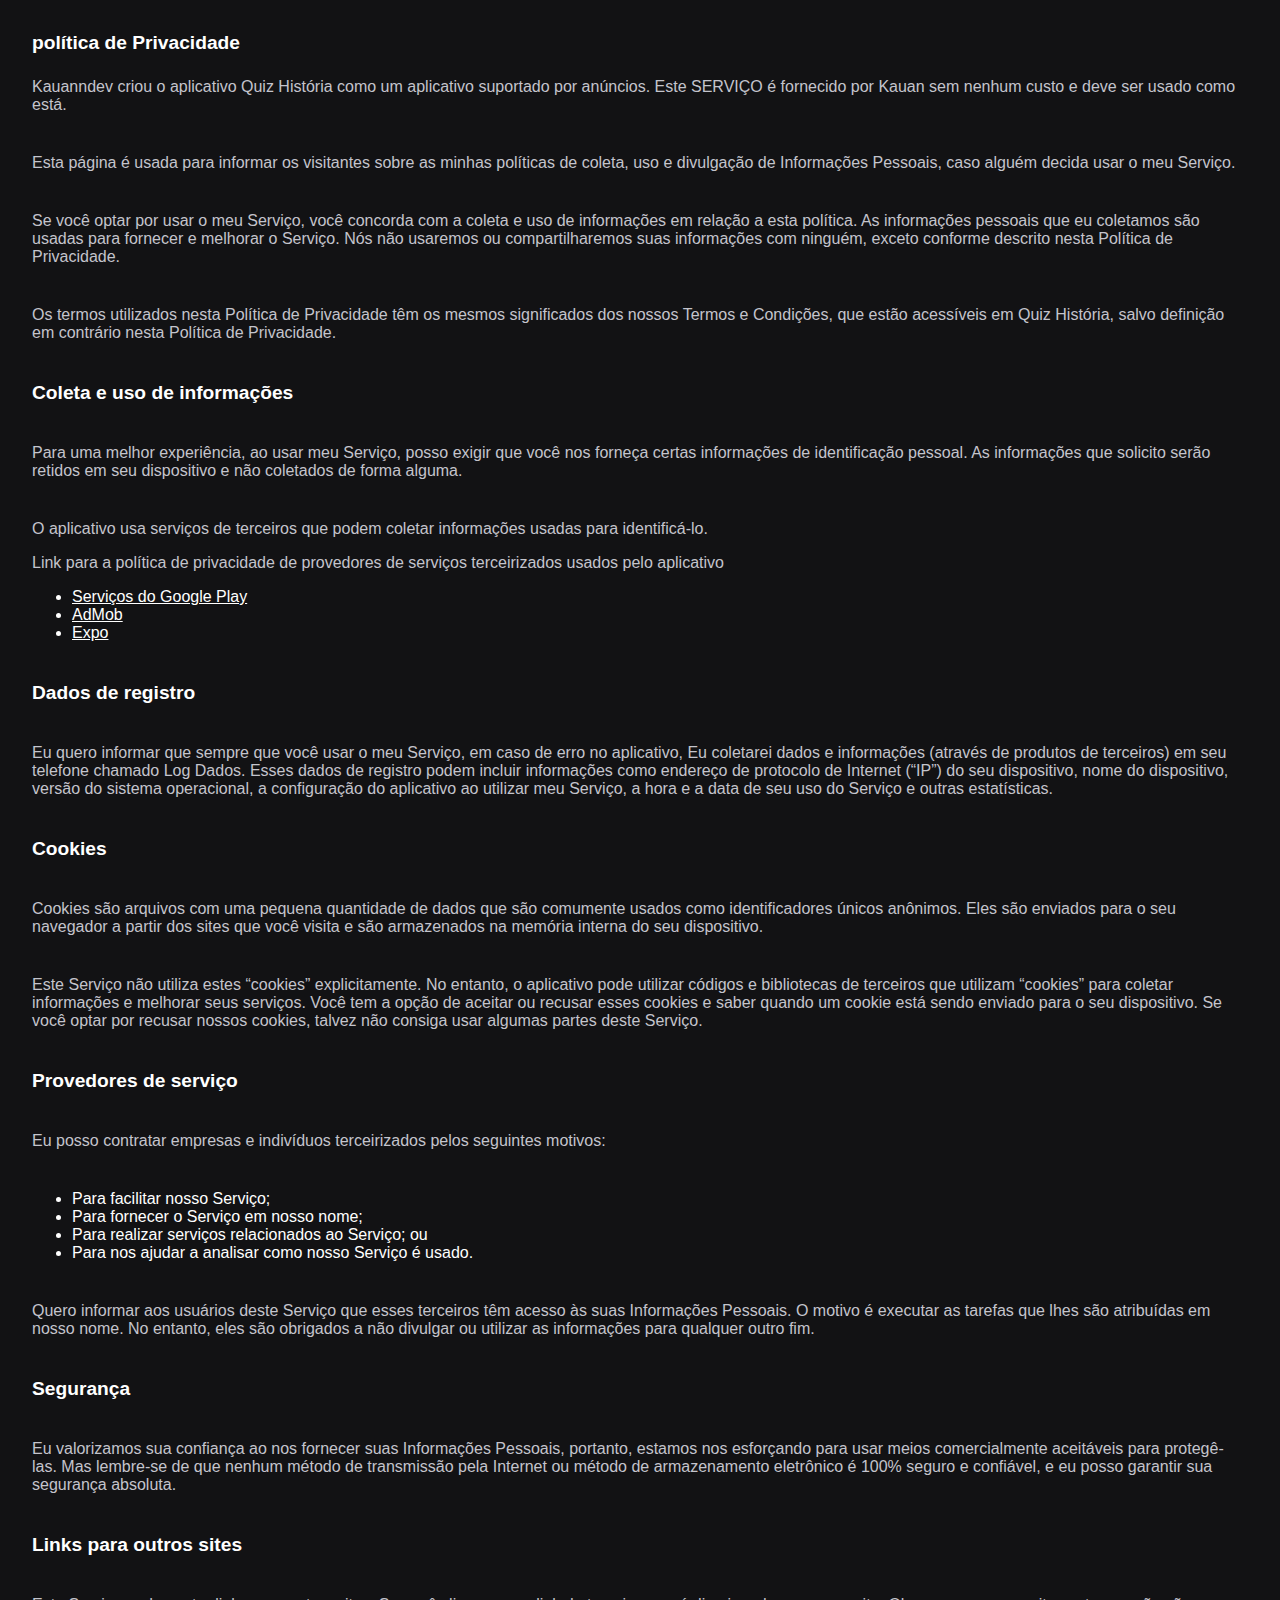
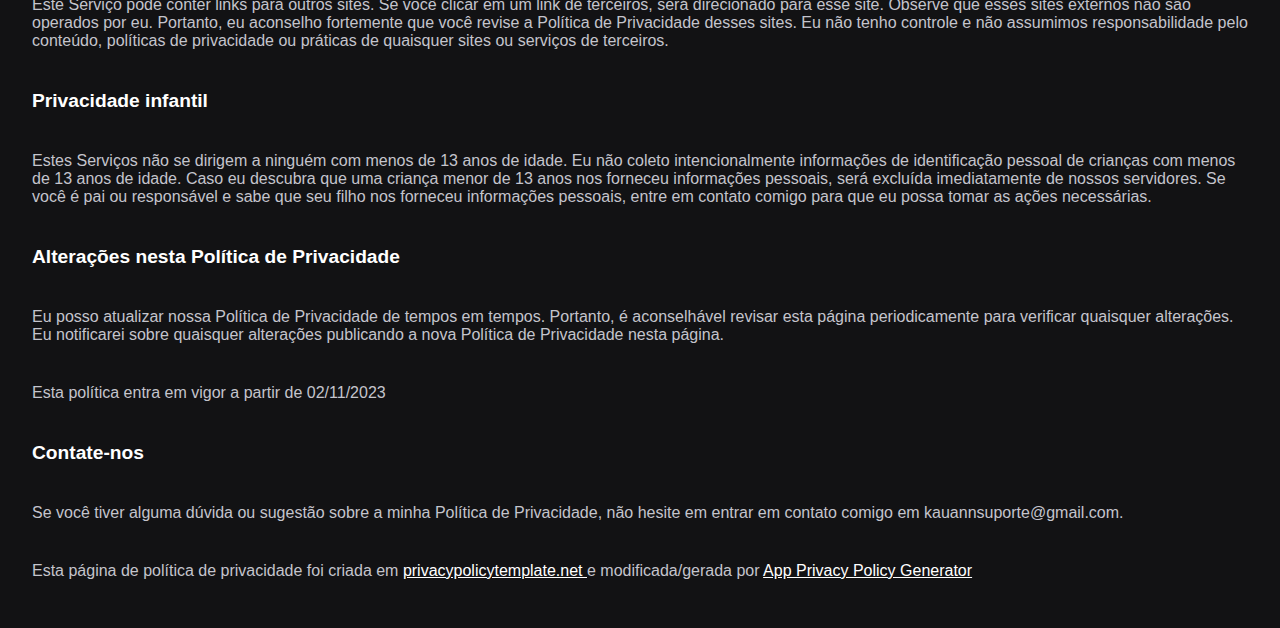
==== commit f05a2a04: "fix" ====
--- a/privacity.html
+++ b/privacity.html
@@ -4,34 +4,8 @@
       <meta charset='utf-8'>
       <meta name='viewport' content='width=device-width'>
       <title>Política de Privacidade</title>
-      <style> 
-        body { 
-          font-family: 'Helvetica Neue', Helvetica, Arial, sans-serif;
-          display: flex;
-          flex-direction: column;
-          justify-content: center;
-          background-color: #121214;
-          gap: 0.5rem;
-          padding: 24px;
-          }
-          strong {
-            font-size: 1.2rem;
-            color: white;
-          }
-          p {
-              color: #C4C4CC;
-          }
-          ul li {
-              color: white;
-          }
-
-          a {
-              cursor: pointer;
-              color: white;
-          } 
-      </style> 
+      <link rel="stylesheet" href="privacy.css"> 
     </head>
-
     <body>
       <strong>
         <font style="vertical-align: inherit;"><font style="vertical-align: inherit;">política de Privacidade</font></font>
@@ -39,7 +13,7 @@
       <p>
         <font style="vertical-align: inherit;">
           <font style="vertical-align: inherit;">
-                    Kauanndev criou o aplicativo Quiz História como um aplicativo suportado por anúncios. </font><font style="vertical-align: inherit;">Este SERVIÇO é fornecido por Kauanndev sem nenhum custo e deve ser usado como está.
+                    Kauanndev criou o aplicativo Quiz História como um aplicativo suportado por anúncios. </font><font style="vertical-align: inherit;">Este SERVIÇO é fornecido por Kauan sem nenhum custo e deve ser usado como está.
           </font>
         </font>
       </p> 
--- a/privacy.css
+++ b/privacy.css
@@ -0,0 +1,24 @@
+body { 
+          font-family: 'Helvetica Neue', Helvetica, Arial, sans-serif;
+          display: flex;
+          flex-direction: column;
+          justify-content: center;
+          background-color: #121214;
+          gap: 0.5rem;
+          padding: 24px;
+          }
+          strong {
+            font-size: 1.2rem;
+            color: white;
+          }
+          p {
+              color: #C4C4CC;
+          }
+          ul li {
+              color: white;
+          }
+
+          a {
+              cursor: pointer;
+              color: white;
+          }